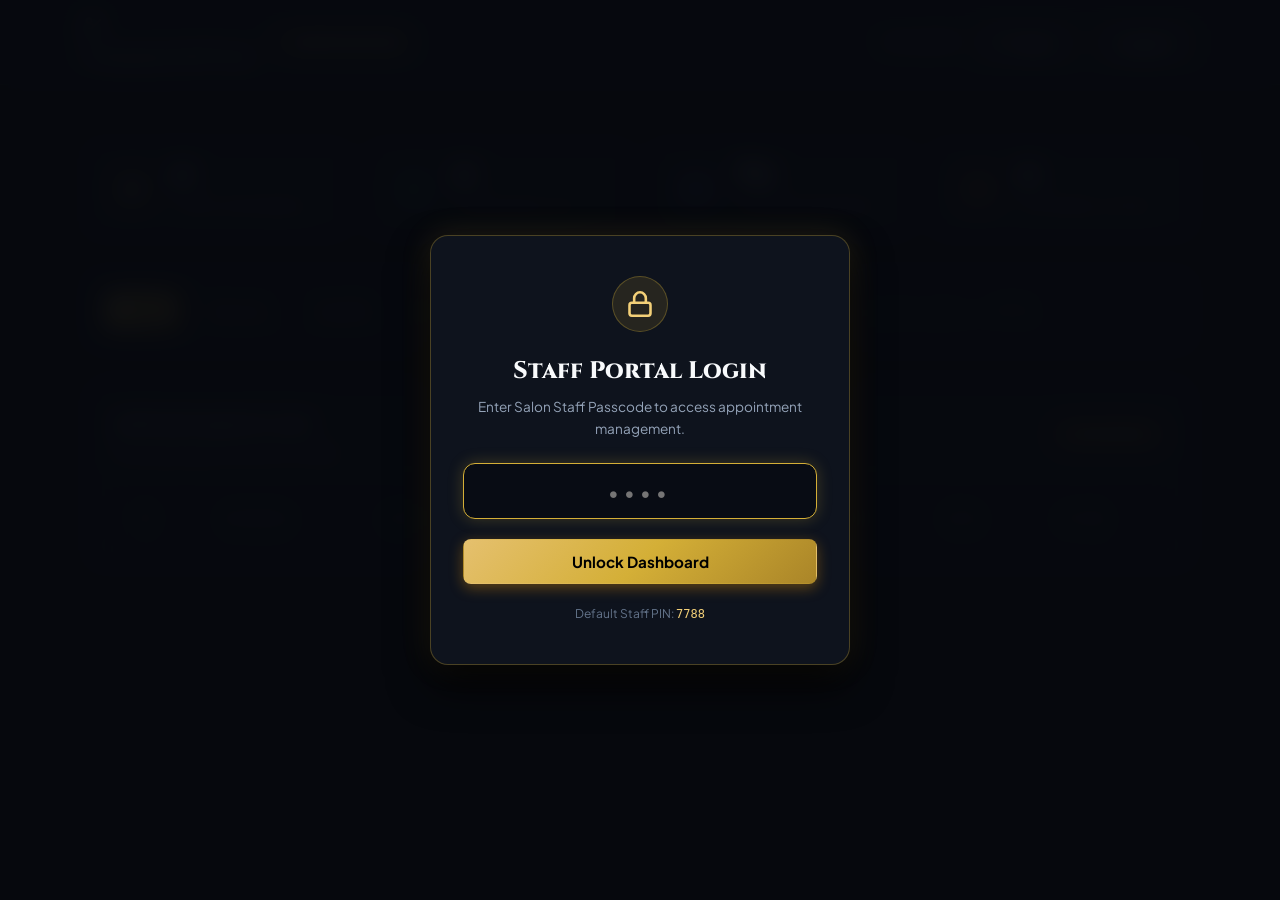
==== admin.html @ 39ea8e19 "feat(admin): build dedicated staff appointment management portal behind PIN auth with live schedule " ====
<!DOCTYPE html>
<html lang="en">
<head>
  <meta charset="UTF-8">
  <meta name="viewport" content="width=device-width, initial-scale=1.0, maximum-scale=5.0, user-scalable=yes">
  <title>Staff Dashboard | Thangaraja Salon</title>
  <meta name="robots" content="noindex, nofollow">

  <!-- Google Fonts -->
  <link rel="preconnect" href="https://fonts.googleapis.com">
  <link rel="preconnect" href="https://fonts.gstatic.com" crossorigin>
  <link href="https://fonts.googleapis.com/css2?family=Plus+Jakarta+Sans:wght@300;400;500;600;700;800&family=Cinzel:wght@600;700;800;900&display=swap" rel="stylesheet">

  <!-- Stylesheets -->
  <link rel="stylesheet" href="css/main.css">
  <link rel="stylesheet" href="css/components.css">
  <link rel="stylesheet" href="css/admin.css">
</head>
<body class="admin-body">

  <!-- PASSCODE AUTHENTICATION OVERLAY -->
  <div class="admin-auth-overlay" id="admin-auth-modal">
    <div class="admin-auth-card">
      <div class="admin-auth-icon">
        <svg width="28" height="28" viewBox="0 0 24 24" fill="none" stroke="currentColor" stroke-width="2.2">
          <rect x="3" y="11" width="18" height="11" rx="2" ry="2"></rect>
          <path d="M7 11V7a5 5 0 0 1 10 0v4"></path>
        </svg>
      </div>

      <h2 style="font-family:var(--font-heading); font-size:1.5rem; font-weight:800; margin-bottom:0.35rem;">
        Staff Portal Login
      </h2>
      <p style="font-size:0.85rem; color:var(--text-secondary);">
        Enter Salon Staff Passcode to access appointment management.
      </p>

      <form id="admin-login-form" onsubmit="event.preventDefault();">
        <div class="pin-input-group">
          <input type="password" id="admin-pin-input" class="pin-input" placeholder="••••" maxlength="8" autofocus autocomplete="current-password" required>
        </div>

        <button type="submit" class="btn btn-primary" style="width:100%; font-size:0.95rem;" id="btn-admin-login">
          Unlock Dashboard
        </button>

        <p style="font-size:0.75rem; color:var(--text-muted); margin-top:1.25rem;">
          Default Staff PIN: <code style="color:var(--accent-gold-light);">7788</code>
        </p>
      </form>
    </div>
  </div>

  <!-- ADMIN NAVBAR -->
  <header class="admin-navbar">
    <div class="container">
      <div class="admin-nav-inner">
        <div style="display:flex; align-items:center; gap:1rem;">
          <a href="index.html" class="brand-logo">
            <div class="logo-icon-wrap">
              <svg width="20" height="20" viewBox="0 0 24 24" fill="none" stroke="currentColor" stroke-width="2.2">
                <circle cx="6" cy="6" r="3"></circle>
                <circle cx="6" cy="18" r="3"></circle>
                <line x1="20" y1="4" x2="8.12" y2="15.88"></line>
                <line x1="14.47" y1="14.48" x2="20" y2="20"></line>
                <line x1="8.12" y1="8.12" x2="12" y2="12"></line>
              </svg>
            </div>
            <div class="logo-text">
              <span class="logo-title">Thangaraja</span>
              <span class="logo-subtitle">Staff Portal</span>
            </div>
          </a>

          <span class="admin-badge">
            <span class="live-dot" style="width:6px; height:6px;"></span>
            Reception Mode
          </span>
        </div>

        <div style="display:flex; align-items:center; gap:0.85rem;">
          <span id="live-clock-display" style="font-size:0.85rem; color:var(--text-secondary); font-weight:600;"></span>
          <button class="btn btn-secondary btn-sm" id="btn-admin-refresh" title="Refresh Bookings">
            <svg width="14" height="14" viewBox="0 0 24 24" fill="none" stroke="currentColor" stroke-width="2"><polyline points="23 4 23 10 17 10"></polyline><polyline points="1 20 1 14 7 14"></polyline><path d="M3.51 9a9 9 0 0 1 14.85-3.36L23 10M1 14l4.64 4.36A9 9 0 0 0 20.49 15"></path></svg>
            Sync
          </button>
          <button class="btn btn-secondary btn-sm" id="btn-admin-logout">
            Logout
          </button>
        </div>
      </div>
    </div>
  </header>

  <main class="container" style="padding-top:1.5rem; padding-bottom:3rem;">
    <!-- METRICS SUMMARY ROW -->
    <div class="metrics-grid">
      <div class="metric-card">
        <div class="metric-icon-wrap">
          <svg width="22" height="22" viewBox="0 0 24 24" fill="none" stroke="currentColor" stroke-width="2"><rect x="3" y="4" width="18" height="18" rx="2" ry="2"></rect><line x1="16" y1="2" x2="16" y2="6"></line><line x1="8" y1="2" x2="8" y2="6"></line><line x1="3" y1="10" x2="21" y2="10"></line></svg>
        </div>
        <div>
          <div class="metric-val" id="metric-total-today">0</div>
          <div class="metric-label">Today's Bookings</div>
        </div>
      </div>

      <div class="metric-card">
        <div class="metric-icon-wrap" style="background:rgba(16,185,129,0.12); color:#34d399;">
          <svg width="22" height="22" viewBox="0 0 24 24" fill="none" stroke="currentColor" stroke-width="2"><path d="M22 11.08V12a10 10 0 1 1-5.93-9.14"></path><polyline points="22 4 12 14.01 9 11.01"></polyline></svg>
        </div>
        <div>
          <div class="metric-val" id="metric-completed-today">0</div>
          <div class="metric-label">Completed Cuts</div>
        </div>
      </div>

      <div class="metric-card">
        <div class="metric-icon-wrap" style="background:rgba(59,130,246,0.12); color:#60a5fa;">
          <svg width="22" height="22" viewBox="0 0 24 24" fill="none" stroke="currentColor" stroke-width="2"><rect x="1" y="4" width="22" height="16" rx="2" ry="2"></rect><line x1="1" y1="10" x2="23" y2="10"></line></svg>
        </div>
        <div>
          <div class="metric-val" id="metric-revenue-today">₹0</div>
          <div class="metric-label">Estimated Revenue</div>
        </div>
      </div>

      <div class="metric-card">
        <div class="metric-icon-wrap" style="background:rgba(245,158,11,0.12); color:#fbbf24;">
          <svg width="22" height="22" viewBox="0 0 24 24" fill="none" stroke="currentColor" stroke-width="2"><circle cx="12" cy="12" r="10"></circle><polyline points="12 6 12 12 16 14"></polyline></svg>
        </div>
        <div>
          <div class="metric-val" id="metric-pending-today">0</div>
          <div class="metric-label">Upcoming / Active</div>
        </div>
      </div>
    </div>

    <!-- DASHBOARD CONTROLS (DATE TABS & SEARCH) -->
    <div class="dashboard-controls-card">
      <div class="admin-date-tabs" id="admin-date-filters">
        <button class="admin-date-btn active" data-date="today">Today</button>
        <button class="admin-date-btn" data-date="tomorrow">Tomorrow</button>
        <button class="admin-date-btn" data-date="day3">Day After</button>
        <button class="admin-date-btn" data-date="all">All Bookings</button>
        <input type="date" id="admin-custom-date" class="input-date" style="font-size:0.8rem; padding:0.45rem 0.65rem;">
      </div>

      <div class="admin-search-wrap">
        <svg class="admin-search-icon" width="16" height="16" viewBox="0 0 24 24" fill="none" stroke="currentColor" stroke-width="2">
          <circle cx="11" cy="11" r="8"></circle>
          <line x1="21" y1="21" x2="16.65" y2="16.65"></line>
        </svg>
        <input type="text" id="admin-search-input" class="admin-search-input" placeholder="Search by name, phone, or #TRS ID...">
      </div>
    </div>

    <!-- APPOINTMENTS TABLE SECTION -->
    <div class="admin-section-box">
      <div class="section-box-header">
        <div>
          <h3 style="font-family:var(--font-heading); font-size:1.25rem; font-weight:700;">Appointments List</h3>
          <p style="font-size:0.82rem; color:var(--text-secondary);" id="table-subtitle">Showing all appointments for Today</p>
        </div>
        <span class="badge badge-gold" id="appointments-count-badge">0 Bookings</span>
      </div>

      <div class="table-responsive">
        <table class="admin-table">
          <thead>
            <tr>
              <th>Time</th>
              <th>Booking ID</th>
              <th>Customer</th>
              <th>Treatment</th>
              <th>Amount</th>
              <th>Payment</th>
              <th>Status</th>
              <th>Actions</th>
            </tr>
          </thead>
          <tbody id="admin-table-body">
            <!-- Populated dynamically via js/admin.js -->
          </tbody>
        </table>
      </div>

      <div class="empty-state-box" id="admin-empty-state" style="display:none;">
        <svg width="40" height="40" viewBox="0 0 24 24" fill="none" stroke="currentColor" stroke-width="1.5" style="margin-bottom:0.75rem; color:var(--text-muted);">
          <rect x="3" y="4" width="18" height="18" rx="2" ry="2"></rect>
          <line x1="16" y1="2" x2="16" y2="6"></line>
          <line x1="8" y1="2" x2="8" y2="6"></line>
          <line x1="3" y1="10" x2="21" y2="10"></line>
        </svg>
        <h4 style="font-size:1rem; font-weight:700; color:var(--text-secondary);">No Appointments Found</h4>
        <p style="font-size:0.82rem; color:var(--text-muted); margin-top:0.25rem;">
          No reservations match the selected date or search filter.
        </p>
      </div>
    </div>
  </main>

  <!-- Toast Notification Container -->
  <div class="toast-container" id="toast-box"></div>

  <!-- Admin Application Script -->
  <script type="module" src="js/admin.js"></script>
</body>
</html>
---- css/main.css ----
/* ==========================================================================
   THANGARAJA SALON - MINIMAL LUXURY THEME & RESET
   ========================================================================== */

:root {
  --bg-dark: #07090e;
  --bg-surface: #0e131d;
  --bg-surface-elevated: #141c2b;
  --bg-card: rgba(20, 28, 43, 0.7);
  
  --border-subtle: rgba(255, 255, 255, 0.08);
  --border-active: #d4af37;
  --border-highlight: rgba(212, 175, 55, 0.35);

  /* Refined Champagne Gold & Brand Accents */
  --accent-gold: #d4af37;
  --accent-gold-light: #f3d078;
  --accent-gold-dark: #9a7b20;
  --accent-gold-gradient: linear-gradient(135deg, #e5c06e 0%, #d4af37 50%, #aa8528 100%);
  --accent-blue: #3b82f6;

  /* Status Colors */
  --success: #10b981;
  --success-bg: rgba(16, 185, 129, 0.12);
  --warning: #f59e0b;
  --warning-bg: rgba(245, 158, 11, 0.12);
  --error: #ef4444;
  --error-bg: rgba(239, 68, 68, 0.12);
  --info: #3b82f6;

  /* Typography */
  --text-primary: #f8fafc;
  --text-secondary: #94a3b8;
  --text-muted: #64748b;
  --text-gold: #f3d078;

  --font-body: 'Plus Jakarta Sans', system-ui, -apple-system, sans-serif;
  --font-heading: 'Cinzel', serif;

  /* Geometry & Shadows */
  --radius-sm: 8px;
  --radius-md: 12px;
  --radius-lg: 18px;
  --radius-full: 9999px;

  --shadow-sm: 0 4px 6px -1px rgba(0, 0, 0, 0.3);
  --shadow-md: 0 10px 20px -3px rgba(0, 0, 0, 0.4);
  --shadow-lg: 0 20px 30px -5px rgba(0, 0, 0, 0.6);

  --transition-smooth: all 0.22s cubic-bezier(0.4, 0, 0.2, 1);
}

*, *::before, *::after {
  box-sizing: border-box;
  margin: 0;
  padding: 0;
}

html {
  scroll-behavior: smooth;
  font-size: 16px;
  background-color: var(--bg-dark);
  color: var(--text-primary);
  font-family: var(--font-body);
  -webkit-font-smoothing: antialiased;
}

body {
  min-height: 100vh;
  overflow-x: hidden;
  background-color: var(--bg-dark);
  color: var(--text-primary);
  line-height: 1.6;
}

a {
  color: inherit;
  text-decoration: none;
}

button, input, select, textarea {
  font-family: inherit;
  font-size: inherit;
}

.container {
  width: 100%;
  max-width: 1160px;
  margin: 0 auto;
  padding: 0 1.5rem;
}

.section-padding {
  padding: 4.5rem 0;
}

@media (max-width: 768px) {
  .section-padding {
    padding: 3rem 0;
  }
}

/* Scrollbar */
::-webkit-scrollbar {
  width: 7px;
}
::-webkit-scrollbar-track {
  background: var(--bg-dark);
}
::-webkit-scrollbar-thumb {
  background: #1e293b;
  border-radius: 4px;
}
::-webkit-scrollbar-thumb:hover {
  background: #334155;
}

@keyframes spin {
  from { transform: rotate(0deg); }
  to { transform: rotate(360deg); }
}

.spin {
  animation: spin 1s linear infinite;
  display: inline-block;
}

@keyframes pulse-dot {
  0% { transform: scale(0.95); box-shadow: 0 0 0 0 rgba(16, 185, 129, 0.7); }
  70% { transform: scale(1); box-shadow: 0 0 0 8px rgba(16, 185, 129, 0); }
  100% { transform: scale(0.95); box-shadow: 0 0 0 0 rgba(16, 185, 129, 0); }
}
---- css/components.css ----
/* ==========================================================================
   BUTTONS, BADGES, FORMS & COMPONENT STYLES
   ========================================================================== */

/* Buttons */
.btn {
  display: inline-flex;
  align-items: center;
  justify-content: center;
  gap: 0.5rem;
  padding: 0.75rem 1.5rem;
  font-weight: 600;
  border-radius: var(--radius-sm);
  border: 1px solid transparent;
  cursor: pointer;
  transition: var(--transition-smooth);
  text-decoration: none;
  font-size: 0.95rem;
}

.btn-primary {
  background: var(--accent-gold-gradient);
  color: #000;
  font-weight: 700;
  box-shadow: 0 4px 14px rgba(245, 158, 11, 0.35);
}

.btn-primary:hover {
  transform: translateY(-2px);
  box-shadow: 0 6px 20px rgba(245, 158, 11, 0.5);
  filter: brightness(1.08);
}

.btn-secondary {
  background: rgba(255, 255, 255, 0.05);
  color: var(--text-primary);
  border-color: var(--border-subtle);
}

.btn-secondary:hover {
  background: rgba(255, 255, 255, 0.1);
  border-color: rgba(255, 255, 255, 0.2);
  transform: translateY(-2px);
}

.btn-whatsapp {
  background: linear-gradient(135deg, #25d366 0%, #128c7e 100%);
  color: #fff;
  font-weight: 700;
  box-shadow: 0 4px 14px rgba(37, 211, 102, 0.3);
}

.btn-whatsapp:hover {
  transform: translateY(-2px);
  box-shadow: 0 6px 20px rgba(37, 211, 102, 0.45);
  filter: brightness(1.08);
}

.btn-lg {
  padding: 0.95rem 2rem;
  font-size: 1.05rem;
  border-radius: var(--radius-md);
}

.btn:disabled {
  opacity: 0.55;
  cursor: not-allowed;
  transform: none !important;
  box-shadow: none !important;
}

/* Badges */
.badge {
  display: inline-flex;
  align-items: center;
  gap: 0.35rem;
  padding: 0.35rem 0.85rem;
  font-size: 0.8rem;
  font-weight: 700;
  border-radius: var(--radius-full);
  text-transform: uppercase;
  letter-spacing: 0.05em;
}

.badge-gold {
  background: rgba(245, 158, 11, 0.15);
  color: var(--accent-gold-light);
  border: 1px solid rgba(245, 158, 11, 0.35);
}

.badge-success {
  background: var(--success-bg);
  color: var(--success);
  border: 1px solid rgba(16, 185, 129, 0.35);
}

.badge-error {
  background: var(--error-bg);
  color: var(--error);
  border: 1px solid rgba(239, 68, 68, 0.35);
}

/* Form Controls */
.form-group {
  margin-bottom: 1.5rem;
}

.form-label {
  display: block;
  font-size: 0.9rem;
  font-weight: 600;
  color: var(--text-primary);
  margin-bottom: 0.5rem;
}

.form-control {
  width: 100%;
  padding: 0.85rem 1.15rem;
  background: rgba(15, 23, 42, 0.8);
  border: 1.5px solid var(--border-subtle);
  border-radius: var(--radius-sm);
  color: var(--text-primary);
  font-size: 0.95rem;
  transition: var(--transition-smooth);
  outline: none;
}

.form-control:focus {
  border-color: var(--accent-gold);
  box-shadow: 0 0 0 3px rgba(245, 158, 11, 0.15);
  background: rgba(15, 23, 42, 1);
}

.form-control::placeholder {
  color: var(--text-muted);
}

/* Wizard Stepper Tabs */
.booking-stepper {
  display: flex;
  align-items: center;
  justify-content: space-between;
  background: #0d1424;
  border-bottom: 1px solid var(--border-subtle);
  padding: 0.75rem 1.5rem;
  overflow-x: auto;
}

.stepper-tab {
  display: flex;
  align-items: center;
  gap: 0.6rem;
  padding: 0.6rem 1rem;
  background: transparent;
  border: none;
  color: var(--text-muted);
  font-size: 0.9rem;
  font-weight: 600;
  cursor: pointer;
  border-radius: var(--radius-sm);
  transition: var(--transition-smooth);
  white-space: nowrap;
}

.stepper-tab .step-number {
  width: 26px;
  height: 26px;
  border-radius: 50%;
  background: rgba(255, 255, 255, 0.08);
  color: var(--text-secondary);
  display: flex;
  align-items: center;
  justify-content: center;
  font-size: 0.8rem;
  font-weight: 700;
}

.stepper-tab.active {
  color: var(--accent-gold-light);
  background: rgba(245, 158, 11, 0.08);
}

.stepper-tab.active .step-number {
  background: var(--accent-gold-gradient);
  color: #000;
}

.stepper-tab.completed {
  color: var(--success);
}

.stepper-tab.completed .step-number {
  background: var(--success);
  color: #000;
}

/* Step Views */
.step-view {
  display: none;
}

.step-view.active {
  display: block;
  animation: fadeIn 0.3s ease;
}

@keyframes fadeIn {
  from { opacity: 0; transform: translateY(6px); }
  to { opacity: 1; transform: translateY(0); }
}

/* Toast Notification Container */
.toast-container {
  position: fixed;
  bottom: 2rem;
  right: 2rem;
  z-index: 9999;
  display: flex;
  flex-direction: column;
  gap: 0.75rem;
  pointer-events: none;
  max-width: 420px;
  width: calc(100% - 2rem);
}

.toast {
  pointer-events: auto;
  display: flex;
  align-items: center;
  gap: 0.85rem;
  padding: 1rem 1.25rem;
  background: #1e293b;
  border: 1px solid var(--border-subtle);
  border-radius: var(--radius-md);
  color: #fff;
  font-size: 0.9rem;
  box-shadow: var(--shadow-lg);
  animation: toastIn 0.3s cubic-bezier(0.16, 1, 0.3, 1);
  word-break: break-word;
}

@keyframes toastIn {
  from { transform: translateX(100%); opacity: 0; }
  to { transform: translateX(0); opacity: 1; }
}

.toast-success {
  border-left: 4px solid var(--success);
  background: #0f2922;
}

.toast-error {
  border-left: 4px solid var(--error);
  background: #2b1414;
}

.toast-warning {
  border-left: 4px solid var(--warning);
  background: #2d2006;
}

.toast-info {
  border-left: 4px solid var(--info);
  background: #112240;
}

/* Track Status Lookup Section */
.track-lookup-card {
  max-width: 600px;
  margin: 0 auto;
  text-align: center;
  background: var(--bg-surface-elevated);
  border: 1px solid var(--border-subtle);
  border-radius: var(--radius-lg);
  padding: 3rem 2rem;
  box-shadow: var(--shadow-md);
}

.lookup-input-group {
  display: flex;
  gap: 0.75rem;
  margin-top: 1.5rem;
}

@media (max-width: 640px) {
  .lookup-input-group {
    flex-direction: column;
  }
}
---- css/admin.css ----
/* ==========================================================================
   THANGARAJA SALON - STAFF / ADMIN DASHBOARD STYLES
   ========================================================================== */

.admin-body {
  background: var(--bg-dark);
  min-height: 100vh;
  color: var(--text-primary);
}

/* ==========================================================================
   LOGIN / PASSCODE AUTH MODAL
   ========================================================================== */
.admin-auth-overlay {
  position: fixed;
  inset: 0;
  background: rgba(7, 9, 14, 0.95);
  backdrop-filter: blur(12px);
  display: flex;
  align-items: center;
  justify-content: center;
  z-index: 9999;
  padding: 1.5rem;
}

.admin-auth-card {
  width: 100%;
  max-width: 420px;
  background: var(--bg-surface);
  border: 1px solid rgba(212, 175, 55, 0.3);
  border-radius: var(--radius-lg);
  padding: 2.5rem 2rem;
  text-align: center;
  box-shadow: 0 20px 40px rgba(0, 0, 0, 0.8), 0 0 30px rgba(212, 175, 55, 0.15);
}

.admin-auth-icon {
  width: 56px;
  height: 56px;
  border-radius: 50%;
  background: rgba(212, 175, 55, 0.12);
  color: var(--accent-gold-light);
  display: flex;
  align-items: center;
  justify-content: center;
  margin: 0 auto 1.25rem;
  border: 1.5px solid rgba(212, 175, 55, 0.3);
}

.pin-input-group {
  margin: 1.5rem 0 1.25rem;
}

.pin-input {
  width: 100%;
  padding: 0.9rem 1.25rem;
  background: #080c14;
  border: 1.5px solid var(--border-subtle);
  border-radius: var(--radius-md);
  color: #fff;
  font-size: 1.25rem;
  letter-spacing: 0.25em;
  text-align: center;
  outline: none;
  transition: var(--transition-smooth);
}

.pin-input:focus {
  border-color: var(--accent-gold);
  box-shadow: 0 0 15px rgba(212, 175, 55, 0.25);
}

/* ==========================================================================
   ADMIN NAVBAR & TOP BAR
   ========================================================================== */
.admin-navbar {
  background: rgba(14, 19, 29, 0.92);
  border-bottom: 1px solid var(--border-subtle);
  padding: 1rem 0;
  position: sticky;
  top: 0;
  z-index: 100;
  backdrop-filter: blur(10px);
}

.admin-nav-inner {
  display: flex;
  align-items: center;
  justify-content: space-between;
  gap: 1rem;
}

.admin-badge {
  display: inline-flex;
  align-items: center;
  gap: 0.4rem;
  padding: 0.25rem 0.65rem;
  background: rgba(212, 175, 55, 0.15);
  border: 1px solid rgba(212, 175, 55, 0.3);
  border-radius: var(--radius-full);
  color: var(--accent-gold-light);
  font-size: 0.75rem;
  font-weight: 700;
  text-transform: uppercase;
}

/* ==========================================================================
   METRICS SUMMARY ROW
   ========================================================================== */
.metrics-grid {
  display: grid;
  grid-template-columns: repeat(auto-fit, minmax(200px, 1fr));
  gap: 1rem;
  margin: 2rem 0;
}

.metric-card {
  background: var(--bg-surface);
  border: 1px solid var(--border-subtle);
  border-radius: var(--radius-md);
  padding: 1.25rem 1.5rem;
  display: flex;
  align-items: center;
  gap: 1.15rem;
  transition: var(--transition-smooth);
}

.metric-card:hover {
  border-color: rgba(212, 175, 55, 0.3);
  background: #141c2b;
}

.metric-icon-wrap {
  width: 46px;
  height: 46px;
  border-radius: 12px;
  background: rgba(212, 175, 55, 0.12);
  color: var(--accent-gold-light);
  display: flex;
  align-items: center;
  justify-content: center;
  flex-shrink: 0;
}

.metric-val {
  font-family: var(--font-heading);
  font-size: 1.75rem;
  font-weight: 800;
  color: var(--text-primary);
  line-height: 1.1;
}

.metric-label {
  font-size: 0.8rem;
  color: var(--text-muted);
  text-transform: uppercase;
  letter-spacing: 0.04em;
  margin-top: 0.2rem;
}

/* ==========================================================================
   DASHBOARD CONTROLS BAR (DATE TABS & SEARCH)
   ========================================================================== */
.dashboard-controls-card {
  background: var(--bg-surface);
  border: 1px solid var(--border-subtle);
  border-radius: var(--radius-md);
  padding: 1.25rem;
  margin-bottom: 1.75rem;
  display: flex;
  align-items: center;
  justify-content: space-between;
  gap: 1rem;
  flex-wrap: wrap;
}

.admin-date-tabs {
  display: flex;
  align-items: center;
  gap: 0.5rem;
  flex-wrap: wrap;
}

.admin-date-btn {
  padding: 0.55rem 1rem;
  background: #080c14;
  border: 1px solid var(--border-subtle);
  border-radius: var(--radius-sm);
  color: var(--text-secondary);
  font-size: 0.85rem;
  font-weight: 600;
  cursor: pointer;
  transition: var(--transition-smooth);
}

.admin-date-btn:hover {
  color: #fff;
  border-color: rgba(212, 175, 55, 0.4);
}

.admin-date-btn.active {
  background: var(--accent-gold-gradient);
  color: #000;
  border-color: var(--accent-gold);
  font-weight: 700;
}

.admin-search-wrap {
  position: relative;
  min-width: 260px;
  flex: 1;
  max-width: 400px;
}

.admin-search-input {
  width: 100%;
  padding: 0.6rem 1rem 0.6rem 2.4rem;
  background: #080c14;
  border: 1px solid var(--border-subtle);
  border-radius: var(--radius-sm);
  color: #fff;
  font-size: 0.88rem;
  outline: none;
  transition: var(--transition-smooth);
}

.admin-search-input:focus {
  border-color: var(--accent-gold);
}

.admin-search-icon {
  position: absolute;
  left: 0.85rem;
  top: 50%;
  transform: translateY(-50%);
  color: var(--text-muted);
  pointer-events: none;
}

/* ==========================================================================
   SCHEDULE TIMELINE & APPOINTMENTS TABLE
   ========================================================================== */
.admin-section-box {
  background: var(--bg-surface);
  border: 1px solid var(--border-subtle);
  border-radius: var(--radius-lg);
  padding: 1.75rem;
  margin-bottom: 2rem;
  box-shadow: var(--shadow-md);
}

.section-box-header {
  display: flex;
  align-items: center;
  justify-content: space-between;
  margin-bottom: 1.25rem;
  padding-bottom: 0.85rem;
  border-bottom: 1px solid var(--border-subtle);
}

.table-responsive {
  width: 100%;
  overflow-x: auto;
}

.admin-table {
  width: 100%;
  border-collapse: collapse;
  text-align: left;
  font-size: 0.88rem;
}

.admin-table th {
  background: #090e18;
  padding: 0.85rem 1rem;
  color: var(--text-muted);
  font-size: 0.78rem;
  text-transform: uppercase;
  letter-spacing: 0.05em;
  font-weight: 700;
  border-bottom: 1px solid var(--border-subtle);
}

.admin-table td {
  padding: 1rem;
  border-bottom: 1px solid rgba(255, 255, 255, 0.05);
  color: var(--text-primary);
  vertical-align: middle;
}

.admin-table tr:hover td {
  background: rgba(212, 175, 55, 0.03);
}

.action-btn-group {
  display: flex;
  align-items: center;
  gap: 0.5rem;
  flex-wrap: wrap;
}

.btn-admin-action {
  padding: 0.4rem 0.75rem;
  font-size: 0.78rem;
  font-weight: 600;
  border-radius: var(--radius-sm);
  border: 1px solid transparent;
  cursor: pointer;
  transition: var(--transition-smooth);
}

.btn-admin-complete {
  background: rgba(16, 185, 129, 0.15);
  color: #34d399;
  border-color: rgba(16, 185, 129, 0.3);
}
.btn-admin-complete:hover {
  background: #10b981;
  color: #000;
}

.btn-admin-verify {
  background: rgba(212, 175, 55, 0.15);
  color: var(--accent-gold-light);
  border-color: rgba(212, 175, 55, 0.3);
}
.btn-admin-verify:hover {
  background: var(--accent-gold);
  color: #000;
}

.btn-admin-cancel {
  background: rgba(239, 68, 68, 0.12);
  color: #fca5a5;
  border-color: rgba(239, 68, 68, 0.3);
}
.btn-admin-cancel:hover {
  background: var(--error);
  color: #fff;
}

.btn-admin-wa {
  background: rgba(37, 211, 102, 0.12);
  color: #4ade80;
  border-color: rgba(37, 211, 102, 0.3);
  display: inline-flex;
  align-items: center;
  gap: 0.3rem;
}
.btn-admin-wa:hover {
  background: #25d366;
  color: #000;
}

.empty-state-box {
  text-align: center;
  padding: 3.5rem 1.5rem;
  color: var(--text-muted);
}
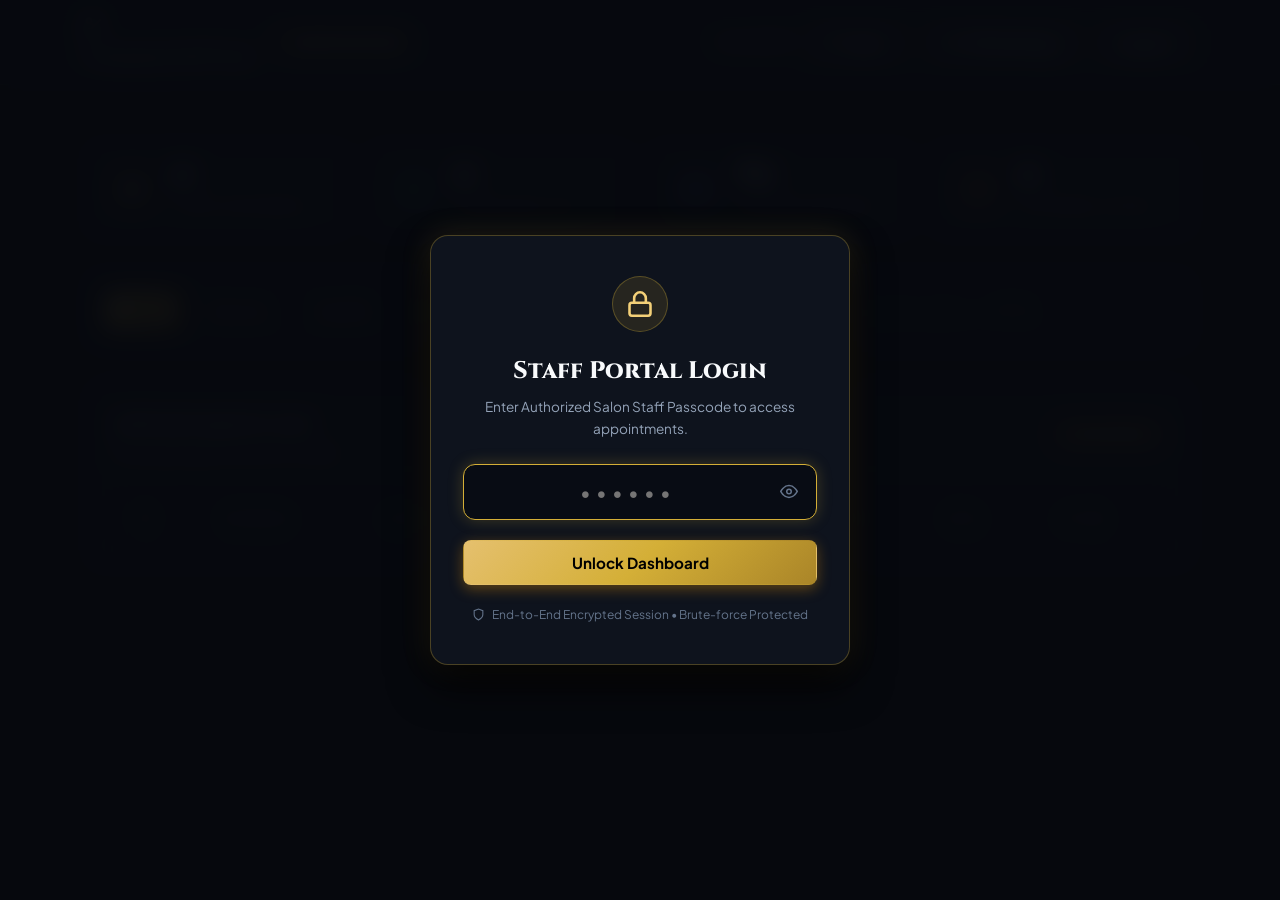
==== commit 54993244: "feat(security): remove exposed default PIN from login, add 4-digit PIN generator and owner PIN revea" ====
--- a/admin.html
+++ b/admin.html
@@ -12,9 +12,9 @@
   <link href="https://fonts.googleapis.com/css2?family=Plus+Jakarta+Sans:wght@300;400;500;600;700;800&family=Cinzel:wght@600;700;800;900&display=swap" rel="stylesheet">
 
   <!-- Stylesheets -->
-  <link rel="stylesheet" href="css/main.css">
-  <link rel="stylesheet" href="css/components.css">
-  <link rel="stylesheet" href="css/admin.css">
+  <link rel="stylesheet" href="css/main.css?v=2.6">
+  <link rel="stylesheet" href="css/components.css?v=2.6">
+  <link rel="stylesheet" href="css/admin.css?v=2.6">
 </head>
 <body class="admin-body">
 
@@ -32,21 +32,31 @@
         Staff Portal Login
       </h2>
       <p style="font-size:0.85rem; color:var(--text-secondary);">
-        Enter Salon Staff Passcode to access appointment management.
+        Enter Authorized Salon Staff Passcode to access appointments.
       </p>
 
+      <!-- Lockout Notice -->
+      <div id="admin-lockout-banner" class="lockout-alert-box" style="display:none;">
+        <svg width="18" height="18" viewBox="0 0 24 24" fill="none" stroke="currentColor" stroke-width="2"><circle cx="12" cy="12" r="10"></circle><line x1="12" y1="8" x2="12" y2="12"></line><line x1="12" y1="16" x2="12.01" y2="16"></line></svg>
+        <span id="lockout-countdown-text">Security Lockout: Try again in 15m 00s</span>
+      </div>
+
       <form id="admin-login-form" onsubmit="event.preventDefault();">
-        <div class="pin-input-group">
-          <input type="password" id="admin-pin-input" class="pin-input" placeholder="••••" maxlength="8" autofocus autocomplete="current-password" required>
+        <div class="pin-input-group" style="position:relative;">
+          <input type="password" id="admin-pin-input" class="pin-input" placeholder="••••••" maxlength="8" autofocus autocomplete="current-password" required>
+          <button type="button" id="btn-toggle-login-pin" class="btn-pin-eye" title="Toggle PIN Visibility">
+            <svg id="eye-icon" width="18" height="18" viewBox="0 0 24 24" fill="none" stroke="currentColor" stroke-width="2"><path d="M1 12s4-8 11-8 11 8 11 8-4 8-11 8-11-8-11-8z"></path><circle cx="12" cy="12" r="3"></circle></svg>
+          </button>
         </div>
 
         <button type="submit" class="btn btn-primary" style="width:100%; font-size:0.95rem;" id="btn-admin-login">
           Unlock Dashboard
         </button>
 
-        <p style="font-size:0.75rem; color:var(--text-muted); margin-top:1.25rem;">
-          Default Staff PIN: <code style="color:var(--accent-gold-light);">7788</code>
-        </p>
+        <div style="margin-top:1.25rem; font-size:0.75rem; color:var(--text-muted); display:flex; align-items:center; justify-content:center; gap:0.4rem;">
+          <svg width="13" height="13" viewBox="0 0 24 24" fill="none" stroke="currentColor" stroke-width="2"><path d="M12 22s8-4 8-10V5l-8-3-8 3v7c0 6 8 10 8 10z"></path></svg>
+          <span>End-to-End Encrypted Session • Brute-force Protected</span>
+        </div>
       </form>
     </div>
   </div>
@@ -78,12 +88,16 @@
           </span>
         </div>
 
-        <div style="display:flex; align-items:center; gap:0.85rem;">
+        <div style="display:flex; align-items:center; gap:0.65rem; flex-wrap:wrap;">
           <span id="live-clock-display" style="font-size:0.85rem; color:var(--text-secondary); font-weight:600;"></span>
           <button class="btn btn-secondary btn-sm" id="btn-admin-refresh" title="Refresh Bookings">
             <svg width="14" height="14" viewBox="0 0 24 24" fill="none" stroke="currentColor" stroke-width="2"><polyline points="23 4 23 10 17 10"></polyline><polyline points="1 20 1 14 7 14"></polyline><path d="M3.51 9a9 9 0 0 1 14.85-3.36L23 10M1 14l4.64 4.36A9 9 0 0 0 20.49 15"></path></svg>
             Sync
           </button>
+          <button class="btn btn-secondary btn-sm" id="btn-open-pin-settings" title="Change or Generate PIN">
+            <svg width="14" height="14" viewBox="0 0 24 24" fill="none" stroke="currentColor" stroke-width="2"><rect x="3" y="11" width="18" height="11" rx="2" ry="2"></rect><path d="M7 11V7a5 5 0 0 1 10 0v4"></path></svg>
+            PIN Settings
+          </button>
           <button class="btn btn-secondary btn-sm" id="btn-admin-logout">
             Logout
           </button>
@@ -91,6 +105,81 @@
       </div>
     </div>
   </header>
+
+  <!-- PIN SETTINGS & GENERATOR MODAL -->
+  <div class="admin-auth-overlay" id="pin-settings-modal" style="display:none;">
+    <div class="admin-auth-card" style="max-width:480px; text-align:left;">
+      <div style="display:flex; justify-content:space-between; align-items:center; margin-bottom:1.25rem; padding-bottom:0.75rem; border-bottom:1px solid var(--border-subtle);">
+        <div style="display:flex; align-items:center; gap:0.6rem;">
+          <div style="width:36px; height:36px; border-radius:8px; background:rgba(212,175,55,0.15); color:var(--accent-gold-light); display:flex; align-items:center; justify-content:center;">
+            <svg width="18" height="18" viewBox="0 0 24 24" fill="none" stroke="currentColor" stroke-width="2"><rect x="3" y="11" width="18" height="11" rx="2" ry="2"></rect><path d="M7 11V7a5 5 0 0 1 10 0v4"></path></svg>
+          </div>
+          <div>
+            <h3 style="font-family:var(--font-heading); font-size:1.15rem; font-weight:700;">Owner / Staff PIN Manager</h3>
+            <p style="font-size:0.75rem; color:var(--text-secondary);">Generate or set a new custom security passcode</p>
+          </div>
+        </div>
+        <button type="button" id="btn-close-pin-modal" class="btn-close-modal">✕</button>
+      </div>
+
+      <!-- ACTIVE PIN STATUS DISPLAY -->
+      <div class="active-pin-info-row" style="background:rgba(212,175,55,0.08); border:1px solid rgba(212,175,55,0.25); border-radius:var(--radius-sm); padding:0.75rem 1rem; margin-bottom:1rem; display:flex; justify-content:space-between; align-items:center;">
+        <div>
+          <span style="font-size:0.72rem; color:var(--text-muted); text-transform:uppercase; letter-spacing:0.04em;">Active Staff PIN:</span>
+          <div id="active-pin-display" style="font-family:var(--font-heading); font-size:1.2rem; font-weight:800; color:var(--accent-gold-light); letter-spacing:0.15em;">••••</div>
+        </div>
+        <button type="button" id="btn-reveal-active-pin" class="btn btn-secondary" style="padding:0.35rem 0.75rem; font-size:0.78rem;">
+          👁️ Reveal PIN
+        </button>
+      </div>
+
+      <!-- PIN GENERATOR SECTION -->
+      <div class="pin-generator-box">
+        <div style="display:flex; justify-content:space-between; align-items:center; margin-bottom:0.5rem;">
+          <span style="font-size:0.82rem; font-weight:700; color:var(--accent-gold-light);">⚡ 1-Click 4-Digit PIN Generator</span>
+          <button type="button" id="btn-generate-pin" class="btn-gen-pill">
+            🎲 Generate 4-Digit PIN
+          </button>
+        </div>
+        <div id="generated-pin-display" class="generated-pin-output" style="display:none;">
+          <div>
+            <span style="font-size:0.75rem; color:var(--text-muted);">Generated 4-Digit Passcode:</span>
+            <div id="generated-pin-value" style="font-family:var(--font-heading); font-size:1.4rem; font-weight:800; color:#fff; letter-spacing:0.18em;"></div>
+          </div>
+          <button type="button" id="btn-use-generated-pin" class="btn btn-primary" style="padding:0.4rem 0.85rem; font-size:0.8rem;">
+            Auto-Fill Below
+          </button>
+        </div>
+      </div>
+
+      <!-- PIN UPDATE FORM -->
+      <form id="form-update-pin" style="margin-top:1.25rem;">
+        <div class="form-group" style="margin-bottom:1rem;">
+          <label class="form-label" for="input-current-pin" style="font-size:0.82rem;">Current Staff PIN *</label>
+          <input type="password" id="input-current-pin" class="form-control" placeholder="Enter current PIN" maxlength="8" required>
+        </div>
+
+        <div class="form-group" style="margin-bottom:1rem;">
+          <label class="form-label" for="input-new-pin" style="font-size:0.82rem;">New Staff PIN (4 to 8 digits) *</label>
+          <input type="password" id="input-new-pin" class="form-control" placeholder="e.g. 8492" maxlength="8" required>
+        </div>
+
+        <div class="form-group" style="margin-bottom:1.5rem;">
+          <label class="form-label" for="input-confirm-pin" style="font-size:0.82rem;">Confirm New PIN *</label>
+          <input type="password" id="input-confirm-pin" class="form-control" placeholder="Re-enter new PIN" maxlength="8" required>
+        </div>
+
+        <div style="display:flex; justify-content:flex-end; gap:0.75rem;">
+          <button type="button" id="btn-cancel-pin-modal" class="btn btn-secondary" style="font-size:0.88rem;">
+            Cancel
+          </button>
+          <button type="submit" class="btn btn-primary" style="font-size:0.88rem;">
+            Save New Passcode
+          </button>
+        </div>
+      </form>
+    </div>
+  </div>
 
   <main class="container" style="padding-top:1.5rem; padding-bottom:3rem;">
     <!-- METRICS SUMMARY ROW -->
@@ -204,6 +293,6 @@
   <div class="toast-container" id="toast-box"></div>
 
   <!-- Admin Application Script -->
-  <script type="module" src="js/admin.js"></script>
+  <script type="module" src="js/admin.js?v=2.6"></script>
 </body>
 </html>
--- a/css/main.css
+++ b/css/main.css
@@ -90,13 +90,25 @@
   padding: 0 1.5rem;
 }
 
+@media (max-width: 768px) {
+  .container {
+    padding: 0 1rem;
+  }
+}
+
+@media (max-width: 480px) {
+  .container {
+    padding: 0 0.85rem;
+  }
+}
+
 .section-padding {
   padding: 4.5rem 0;
 }
 
 @media (max-width: 768px) {
   .section-padding {
-    padding: 3rem 0;
+    padding: 2.75rem 0;
   }
 }
 
--- a/css/components.css
+++ b/css/components.css
@@ -62,6 +62,13 @@
   border-radius: var(--radius-md);
 }
 
+@media (max-width: 600px) {
+  .btn-lg {
+    padding: 0.85rem 1.25rem;
+    font-size: 0.95rem;
+  }
+}
+
 .btn:disabled {
   opacity: 0.55;
   cursor: not-allowed;
@@ -120,7 +127,7 @@
   border: 1.5px solid var(--border-subtle);
   border-radius: var(--radius-sm);
   color: var(--text-primary);
-  font-size: 0.95rem;
+  font-size: 1rem; /* 16px to prevent iOS Safari auto zoom */
   transition: var(--transition-smooth);
   outline: none;
 }
@@ -133,6 +140,70 @@
 
 .form-control::placeholder {
   color: var(--text-muted);
+}
+
+.form-control.is-invalid {
+  border-color: var(--error) !important;
+  box-shadow: 0 0 0 3px rgba(239, 68, 68, 0.2) !important;
+  background: rgba(35, 15, 20, 0.85);
+}
+
+.form-control.is-valid {
+  border-color: var(--success) !important;
+  box-shadow: 0 0 0 3px rgba(16, 185, 129, 0.18) !important;
+  background: rgba(10, 30, 20, 0.85);
+}
+
+.field-feedback {
+  margin-top: 0.45rem;
+  font-size: 0.82rem;
+  line-height: 1.4;
+  display: none;
+  animation: fadeIn 0.2s ease-in-out;
+}
+
+.field-feedback.active {
+  display: block;
+}
+
+.field-feedback.error {
+  color: #fca5a5;
+  background: rgba(239, 68, 68, 0.1);
+  border: 1px solid rgba(239, 68, 68, 0.25);
+  border-radius: var(--radius-sm);
+  padding: 0.5rem 0.75rem;
+}
+
+.field-feedback.success {
+  color: #6ee7b7;
+  background: rgba(16, 185, 129, 0.1);
+  border: 1px solid rgba(16, 185, 129, 0.25);
+  border-radius: var(--radius-sm);
+  padding: 0.4rem 0.65rem;
+}
+
+.field-feedback-header {
+  display: flex;
+  align-items: center;
+  gap: 0.35rem;
+  font-weight: 600;
+}
+
+.field-expected-match {
+  display: flex;
+  align-items: center;
+  gap: 0.35rem;
+  margin-top: 0.3rem;
+  font-size: 0.78rem;
+  color: #fef08a;
+  background: rgba(212, 175, 55, 0.12);
+  border-radius: 4px;
+  padding: 0.25rem 0.5rem;
+}
+
+@keyframes fadeIn {
+  from { opacity: 0; transform: translateY(-4px); }
+  to { opacity: 1; transform: translateY(0); }
 }
 
 /* Wizard Stepper Tabs */
@@ -144,6 +215,12 @@
   border-bottom: 1px solid var(--border-subtle);
   padding: 0.75rem 1.5rem;
   overflow-x: auto;
+  scrollbar-width: none;
+  -ms-overflow-style: none;
+}
+
+.booking-stepper::-webkit-scrollbar {
+  display: none;
 }
 
 .stepper-tab {
@@ -160,6 +237,7 @@
   border-radius: var(--radius-sm);
   transition: var(--transition-smooth);
   white-space: nowrap;
+  flex-shrink: 0;
 }
 
 .stepper-tab .step-number {
@@ -173,6 +251,7 @@
   justify-content: center;
   font-size: 0.8rem;
   font-weight: 700;
+  flex-shrink: 0;
 }
 
 .stepper-tab.active {
@@ -192,6 +271,26 @@
 .stepper-tab.completed .step-number {
   background: var(--success);
   color: #000;
+}
+
+@media (max-width: 640px) {
+  .booking-stepper {
+    padding: 0.6rem 0.75rem;
+    gap: 0.4rem;
+    justify-content: flex-start;
+  }
+  
+  .stepper-tab {
+    padding: 0.45rem 0.7rem;
+    font-size: 0.82rem;
+    gap: 0.45rem;
+  }
+
+  .stepper-tab .step-number {
+    width: 22px;
+    height: 22px;
+    font-size: 0.75rem;
+  }
 }
 
 /* Step Views */
@@ -221,6 +320,16 @@
   pointer-events: none;
   max-width: 420px;
   width: calc(100% - 2rem);
+}
+
+@media (max-width: 600px) {
+  .toast-container {
+    bottom: 1rem;
+    right: 1rem;
+    left: 1rem;
+    width: auto;
+    max-width: 100%;
+  }
 }
 
 .toast {
@@ -283,7 +392,15 @@
 }
 
 @media (max-width: 640px) {
+  .track-lookup-card {
+    padding: 2rem 1.25rem;
+  }
+  
   .lookup-input-group {
     flex-direction: column;
   }
-}
+  
+  .lookup-input-group .btn {
+    width: 100%;
+  }
+}
--- a/css/admin.css
+++ b/css/admin.css
@@ -49,11 +49,12 @@
 
 .pin-input-group {
   margin: 1.5rem 0 1.25rem;
+  position: relative;
 }
 
 .pin-input {
   width: 100%;
-  padding: 0.9rem 1.25rem;
+  padding: 0.9rem 2.8rem 0.9rem 1.25rem;
   background: #080c14;
   border: 1.5px solid var(--border-subtle);
   border-radius: var(--radius-md);
@@ -68,6 +69,92 @@
 .pin-input:focus {
   border-color: var(--accent-gold);
   box-shadow: 0 0 15px rgba(212, 175, 55, 0.25);
+}
+
+.btn-pin-eye {
+  position: absolute;
+  right: 0.85rem;
+  top: 50%;
+  transform: translateY(-50%);
+  background: transparent;
+  border: none;
+  color: var(--text-muted);
+  cursor: pointer;
+  padding: 0.35rem;
+  display: flex;
+  align-items: center;
+  justify-content: center;
+  transition: var(--transition-smooth);
+}
+
+.btn-pin-eye:hover {
+  color: var(--accent-gold-light);
+}
+
+.lockout-alert-box {
+  background: rgba(239, 68, 68, 0.15);
+  border: 1px solid rgba(239, 68, 68, 0.4);
+  border-radius: var(--radius-sm);
+  padding: 0.75rem 1rem;
+  color: #fca5a5;
+  font-size: 0.85rem;
+  font-weight: 600;
+  display: flex;
+  align-items: center;
+  justify-content: center;
+  gap: 0.5rem;
+  margin: 1rem 0;
+  animation: fadeIn 0.3s ease;
+}
+
+.btn-close-modal {
+  background: transparent;
+  border: none;
+  color: var(--text-muted);
+  font-size: 1.25rem;
+  cursor: pointer;
+  padding: 0.25rem 0.5rem;
+  transition: var(--transition-smooth);
+}
+
+.btn-close-modal:hover {
+  color: #fff;
+}
+
+.pin-generator-box {
+  background: #080c14;
+  border: 1px dashed rgba(212, 175, 55, 0.35);
+  border-radius: var(--radius-md);
+  padding: 1rem;
+  margin-bottom: 1rem;
+}
+
+.btn-gen-pill {
+  background: rgba(212, 175, 55, 0.15);
+  border: 1px solid rgba(212, 175, 55, 0.35);
+  color: var(--accent-gold-light);
+  font-size: 0.75rem;
+  font-weight: 700;
+  padding: 0.3rem 0.65rem;
+  border-radius: var(--radius-full);
+  cursor: pointer;
+  transition: var(--transition-smooth);
+}
+
+.btn-gen-pill:hover {
+  background: var(--accent-gold);
+  color: #000;
+}
+
+.generated-pin-output {
+  display: flex;
+  align-items: center;
+  justify-content: space-between;
+  gap: 1rem;
+  background: rgba(212, 175, 55, 0.08);
+  border-radius: var(--radius-sm);
+  padding: 0.65rem 0.85rem;
+  margin-top: 0.65rem;
 }
 
 /* ==========================================================================
@@ -357,3 +444,64 @@
   padding: 3.5rem 1.5rem;
   color: var(--text-muted);
 }
+
+/* Admin Mobile Optimizations */
+@media (max-width: 680px) {
+  .admin-navbar {
+    padding: 0.75rem 0;
+  }
+  .admin-nav-inner {
+    flex-direction: column;
+    align-items: stretch;
+    gap: 0.75rem;
+  }
+  .admin-nav-inner > div {
+    justify-content: space-between;
+  }
+  .metrics-grid {
+    grid-template-columns: repeat(2, 1fr);
+    gap: 0.65rem;
+    margin: 1.25rem 0;
+  }
+  .metric-card {
+    padding: 0.85rem;
+    gap: 0.65rem;
+  }
+  .metric-icon-wrap {
+    width: 36px;
+    height: 36px;
+  }
+  .metric-val {
+    font-size: 1.35rem;
+  }
+  .metric-label {
+    font-size: 0.7rem;
+  }
+  .dashboard-controls-card {
+    padding: 0.85rem;
+    flex-direction: column;
+    align-items: stretch;
+    gap: 0.75rem;
+  }
+  .admin-date-tabs {
+    gap: 0.35rem;
+    width: 100%;
+  }
+  .admin-date-btn {
+    flex: 1 1 auto;
+    text-align: center;
+    padding: 0.45rem 0.55rem;
+    font-size: 0.78rem;
+  }
+  .admin-search-wrap {
+    min-width: 100%;
+    max-width: 100%;
+  }
+  .admin-section-box {
+    padding: 1rem 0.75rem;
+  }
+  .admin-table th, .admin-table td {
+    padding: 0.65rem 0.5rem;
+    font-size: 0.8rem;
+  }
+}
